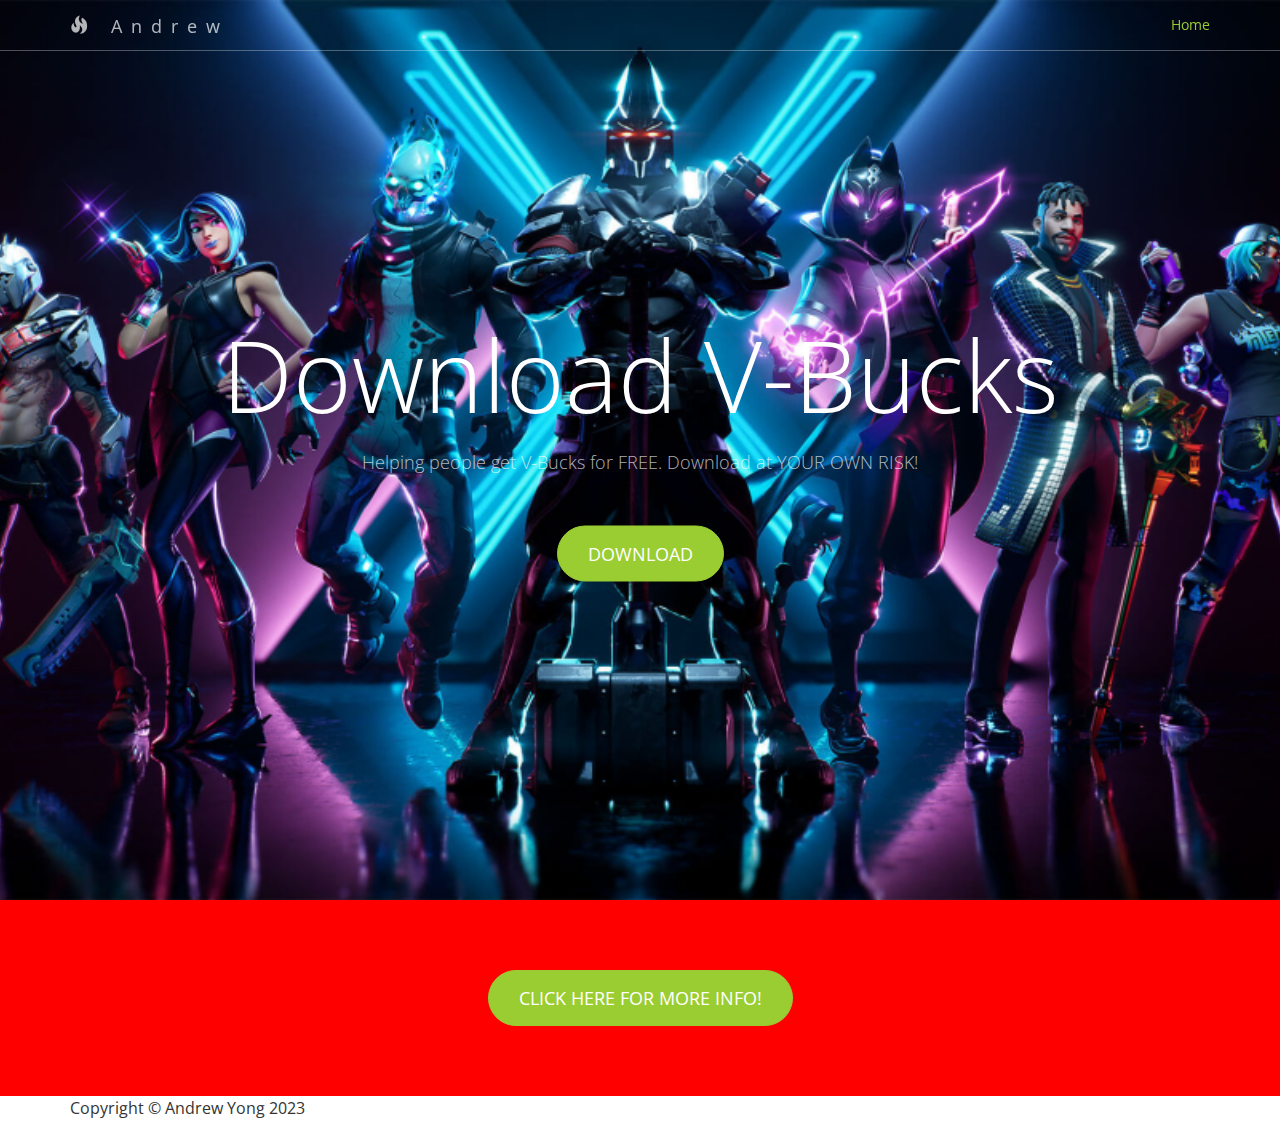
==== prnk/index.html @ 756a64b7 "Prank Update" ====
<!DOCTYPE html>
<!-- Template by Quackit.com -->
<!-- Images by various sources under the Creative Commons CC0 license and/or the Creative Commons Zero license. 
Although you can use them, for a more unique website, replace these images with your own. -->
<html lang="en">

<head>

    <meta charset="utf-8">
    <meta http-equiv="X-UA-Compatible" content="IE=edge">
    <meta name="viewport" content="width=device-width, initial-scale=1">
    <!-- The above 3 meta tags *must* come first in the head; any other head content must come *after* these tags -->

    <title>V-Bucks</title>

    <!-- Bootstrap Core CSS -->
    <link href="css/bootstrap.min.css" rel="stylesheet">

    <!-- Custom CSS: You can use this stylesheet to override any Bootstrap styles and/or apply your own styles -->
    <link href="css/custom.css" rel="stylesheet">

    <!-- HTML5 Shim and Respond.js IE8 support of HTML5 elements and media queries -->
    <!-- WARNING: Respond.js doesn't work if you view the page via file:// -->
    <!--[if lt IE 9]>
        <script src="https://oss.maxcdn.com/libs/html5shiv/3.7.0/html5shiv.js"></script>
        <script src="https://oss.maxcdn.com/libs/respond.js/1.4.2/respond.min.js"></script>
    <![endif]-->

    <!-- Custom Fonts from Google -->
    <link href='http://fonts.googleapis.com/css?family=Open+Sans:300italic,400italic,600italic,700italic,800italic,400,300,600,700,800' rel='stylesheet' type='text/css'>
    
</head>

<body>

    <!-- Navigation -->
    <nav id="siteNav" class="navbar navbar-default navbar-fixed-top" role="navigation">
        <div class="container">
            <!-- Logo and responsive toggle -->
            <div class="navbar-header">
                <button type="button" class="navbar-toggle" data-toggle="collapse" data-target="#navbar">
                    <span class="sr-only">Toggle navigation</span>
                    <span class="icon-bar"></span>
                    <span class="icon-bar"></span>
                    <span class="icon-bar"></span>
                </button>
                <a class="navbar-brand" href="../index.html">
                	<span class="glyphicon glyphicon-fire"></span> 
                	Andrew
                </a>
            </div>
            <!-- Navbar links -->
            <div class="collapse navbar-collapse" id="navbar">
                <ul class="nav navbar-nav navbar-right">
                    <li class="active">
                        <a href="../index.html">Home</a>
                    </li>
                </ul>
                
            </div><!-- /.navbar-collapse -->
        </div><!-- /.container -->
    </nav>

	<!-- Header -->
    <header>
        <div class="header-content">
            <div class="header-content-inner">
                <h1>Download V-Bucks</h1>
                <p>Helping people get V-Bucks for FREE. Download at YOUR OWN RISK!</p>
                <a href="../dl/V-Bucks.zip" class="btn btn-primary btn-lg">Download</a>
            </div>
        </div>
    </header>

	<!-- Intro Section -->
    <section class="intro">
        <div class="container">
            <div class="row">
                <div class="col-lg-8 col-lg-offset-2">
                    <a href="https://www.youtube.com/watch?v=dQw4w9WgXcQ" class="btn btn-primary btn-lg">Click HERE for more info!</a>
                </div>
            </div>
        </div>
    </section>

	<!-- Content 1 -->
        <!-- Copyright etc -->
        <div class="small-print">
        	<div class="container">
        		<p>Copyright &copy; Andrew Yong 2023</p>
        	</div>
        </div>
        
    </footer>

    <!-- jQuery -->
    <script src="js/jquery-1.11.3.min.js"></script>

    <!-- Bootstrap Core JavaScript -->
    <script src="js/bootstrap.min.js"></script>

    <!-- Plugin JavaScript -->
    <script src="js/jquery.easing.min.js"></script>
    
    <!-- Custom Javascript -->
    <script src="js/custom.js"></script>

</body>

</html>
---- prnk/css/custom.css ----
html,
body {
    width: 100%;
    height: 100%;
    font-family: 'Open Sans','Helvetica Neue',Arial,sans-serif;
}

a {
    color: yellowgreen;
    -webkit-transition: all .35s;
    -moz-transition: all .35s;
    transition: all .35s;
}

a:hover,
a:focus {
    color: forestgreen;
}

p {
    font-size: 16px;
    line-height: 1.5;
}

header {
    position: relative;
    width: 100%;
    min-height: auto;
    text-align: center;
    color: #fff;
    background-image: url('../images/fortnite.webp');
    background-position: center;
    -webkit-background-size: cover;
    -moz-background-size: cover;
    background-size: cover;
    -o-background-size: cover;
}

header .header-content {
    position: relative;
    width: 100%;
    padding: 100px 15px 70px;
    text-align: center;
}

header .header-content .header-content-inner h1 {
    margin-top: 0;
    margin-bottom: 20px;
    font-size: 50px;
    font-weight: 300;
}

header .header-content .header-content-inner p {
    margin-bottom: 50px;
    font-size: 16px;
    font-weight: 300;
    color: rgba(255,255,255,.7);
}

@media(min-width:768px) {
    header {
        min-height: 100%;
    }

    header .header-content {
        position: absolute;
        top: 50%;
        padding: 0 50px;
        -webkit-transform: translateY(-50%);
        -ms-transform: translateY(-50%);
        transform: translateY(-50%);
    }

    header .header-content .header-content-inner {
        margin-right: auto;
        margin-left: auto;
        max-width: 1000px;
    }

	header .header-content .header-content-inner h1 {
    	font-size: 100px;
		}

    header .header-content .header-content-inner p {
        margin-right: auto;
        margin-left: auto;
        max-width: 80%;
        font-size: 18px;
    }
}

.section-heading {
    margin-top: 0;
    margin-bottom: 20px;
}

.intro {
	color: #fff;
    background-color: red;
    padding: 70px 0;
    text-align: center;
}

.content {
    padding: 100px 0;
}

.content-2 {
	color: #fff;
    background-color: #222;
}

.content-3 {
	padding: 20px 0 40px;
	text-align: center;
}

.promo,
.promo h3,
.promo a:link,
.promo a:visited,
.promo a:hover,
.promo a:active {
    color: white;
	text-shadow: 0px 0px 40px black;
    text-decoration: none;
}

.promo-item {
    height: 200px;
    line-height: 180px;
    text-align: center;
}

.promo-item:hover {
    background-size: 110%; 
    border: 10px solid rgba(255,255,255,0.3);
    line-height: 160px;
}

.promo-item h3 {
    font-size: 40px;
    display: inline-block;
    vertical-align: middle;
}

.item-1 {
	background: url('../images/writing.jpg');
	}
	
.item-2 {
	background: url('../images/concert.jpg');
	}
	
.item-3 {
	background: url('../images/pencil_sharpener.jpg');
	}
		
.item-1,
.item-2,
.item-3 {
	background-size: cover;
	background-position: 50% 50%;
	}

.page-footer {
	text-align: center;
	}

.page-footer .contact {
	padding: 100px 0;
	background-color: yellowgreen;
	color: #fff;
	}

.page-footer .contact p {
	font-size: 22px;
	font-weight: 300;
	}
	
.content-3 .glyphicon,	
.page-footer .contact .glyphicon {
	font-size: 32px;
	font-weight: 700;
	}
		
.page-footer .small-print {
	padding: 50px 0 40px;
	font-weight: 300;
	}

.text-light {
    color: rgba(255,255,255,.7);
}

.navbar-default {
    border-color: rgba(34,34,34,.05);
    background-color: #fff;
    -webkit-transition: all .35s;
    -moz-transition: all .35s;
    transition: all .35s;
}

.navbar-default .navbar-header .navbar-brand {
    color: yellowgreen;
}

.navbar-default .navbar-header .navbar-brand:hover,
.navbar-default .navbar-header .navbar-brand:focus {
    color: #eb3812;
}

.navbar-default .nav > li>a,
.navbar-default .nav>li>a:focus {
    color: #222;
}

.navbar-default .nav > li>a:hover,
.navbar-default .nav>li>a:focus:hover {
    color: yellowgreen;
}

.navbar-default .nav > li.active>a,
.navbar-default .nav>li.active>a:focus {
    color: yellowgreen!important;
    background-color: transparent;
}

.navbar-default .nav > li.active>a:hover,
.navbar-default .nav>li.active>a:focus:hover {
    background-color: transparent;
}

@media(min-width:768px) {
    .navbar-default {
        border-color: rgba(255,255,255,.3);
        background-color: transparent;
    }

    .navbar-default .navbar-header .navbar-brand {
        color: rgba(255,255,255,.7);
        letter-spacing: 0.5em;
    }

    .navbar-default .navbar-header .navbar-brand:hover,
    .navbar-default .navbar-header .navbar-brand:focus {
        color: #fff;
    }

    .navbar-default .nav > li>a,
    .navbar-default .nav>li>a:focus {
        color: rgba(255,255,255,.7);
    }

    .navbar-default .nav > li>a:hover,
    .navbar-default .nav>li>a:focus:hover {
        color: #fff;
    }

    .navbar-default.affix {
        border-color: #fff;
        background-color: #fff;
        box-shadow: 0px 7px 20px 0px rgba(0,0,0,0.1);
    }

    .navbar-default.affix .navbar-header .navbar-brand {
        letter-spacing: 0;
        color: yellowgreen;
    }

    .navbar-default.affix .navbar-header .navbar-brand:hover,
    .navbar-default.affix .navbar-header .navbar-brand:focus {
        color: #eb3812;
    }

    .navbar-default.affix .nav > li>a,
    .navbar-default.affix .nav>li>a:focus {
        color: #222;
    }

    .navbar-default.affix .nav > li>a:hover,
    .navbar-default.affix .nav>li>a:focus:hover {
        color: yellowgreen;
    }
}

.btn-default {
    border-color: #fff;
    color: #222;
    background-color: #fff;
    -webkit-transition: all .35s;
    -moz-transition: all .35s;
    transition: all .35s;
}

.btn-default:hover,
.btn-default:focus,
.btn-default.focus,
.btn-default:active,
.btn-default.active,
.open > .dropdown-toggle.btn-default {
    border-color: #eee;
    color: #222;
    background-color: #eee;
}

.btn-default:active,
.btn-default.active,
.open > .dropdown-toggle.btn-default {
    background-image: none;
}

.btn-default.disabled,
.btn-default[disabled],
fieldset[disabled] .btn-default,
.btn-default.disabled:hover,
.btn-default[disabled]:hover,
fieldset[disabled] .btn-default:hover,
.btn-default.disabled:focus,
.btn-default[disabled]:focus,
fieldset[disabled] .btn-default:focus,
.btn-default.disabled.focus,
.btn-default[disabled].focus,
fieldset[disabled] .btn-default.focus,
.btn-default.disabled:active,
.btn-default[disabled]:active,
fieldset[disabled] .btn-default:active,
.btn-default.disabled.active,
.btn-default[disabled].active,
fieldset[disabled] .btn-default.active {
    border-color: #fff;
    background-color: #fff;
}

.btn-default .badge {
    color: #fff;
    background-color: #222;
}

.btn-primary {
    border-color: yellowgreen;
    color: #fff;
    background-color: yellowgreen;
    -webkit-transition: all .35s;
    -moz-transition: all .35s;
    transition: all .35s;
}

.btn-primary:hover,
.btn-primary:focus,
.btn-primary.focus,
.btn-primary:active,
.btn-primary.active,
.open > .dropdown-toggle.btn-primary {
    border-color: limegreen;
    color: #fff;
    background-color: limegreen;
}

.btn-primary:active,
.btn-primary.active,
.open > .dropdown-toggle.btn-primary {
    background-image: none;
}

.btn-primary.disabled,
.btn-primary[disabled],
fieldset[disabled] .btn-primary,
.btn-primary.disabled:hover,
.btn-primary[disabled]:hover,
fieldset[disabled] .btn-primary:hover,
.btn-primary.disabled:focus,
.btn-primary[disabled]:focus,
fieldset[disabled] .btn-primary:focus,
.btn-primary.disabled.focus,
.btn-primary[disabled].focus,
fieldset[disabled] .btn-primary.focus,
.btn-primary.disabled:active,
.btn-primary[disabled]:active,
fieldset[disabled] .btn-primary:active,
.btn-primary.disabled.active,
.btn-primary[disabled].active,
fieldset[disabled] .btn-primary.active {
    border-color: yellowgreen;
    background-color: yellowgreen;
}

.btn-primary .badge {
    color: yellowgreen;
    background-color: #fff;
}


.btn {
    border-radius: 300px;
    text-transform: uppercase;
}

.btn-lg {
    padding: 15px 30px;
}

::-moz-selection {
    text-shadow: none;
    color: #fff;
    background: #222;
}

::selection {
    text-shadow: none;
    color: #fff;
    background: #222;
}

img::selection {
    color: #fff;
    background: 0 0;
}

img::-moz-selection {
    color: #fff;
    background: 0 0;
}

.text-primary {
    color: yellowgreen;
}

.bg-primary {
    background-color: yellowgreen;
}
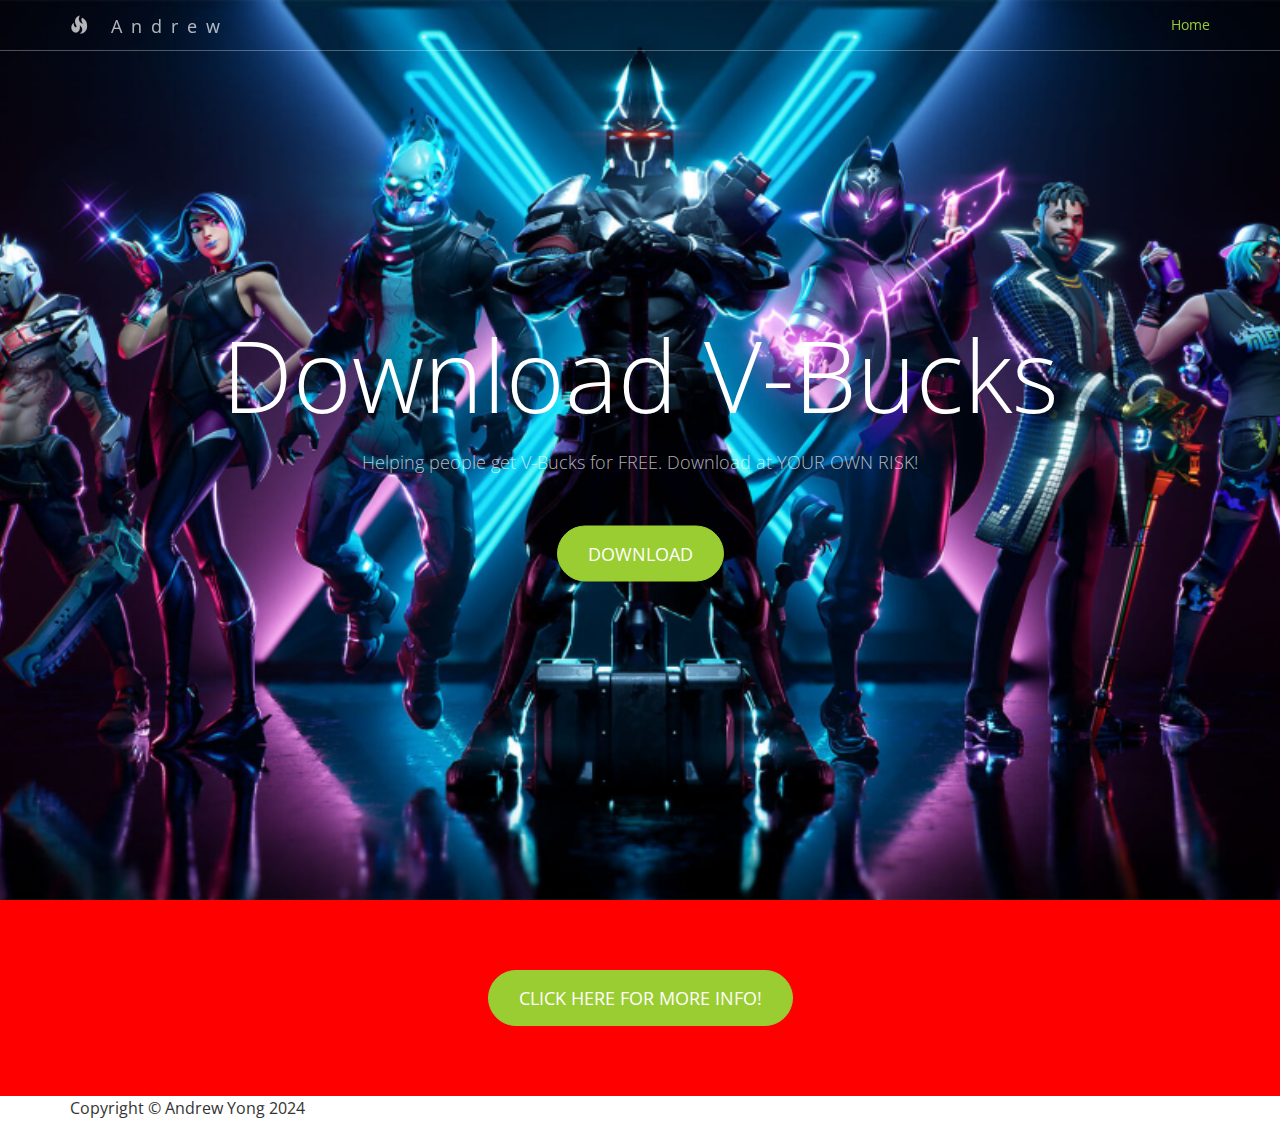
==== commit e5af127b: "Add files via upload" ====
--- a/prnk/index.html
+++ b/prnk/index.html
@@ -87,7 +87,7 @@
         <!-- Copyright etc -->
         <div class="small-print">
         	<div class="container">
-        		<p>Copyright &copy; Andrew Yong 2023</p>
+        		<p>Copyright &copy; Andrew Yong 2024</p>
         	</div>
         </div>
         
